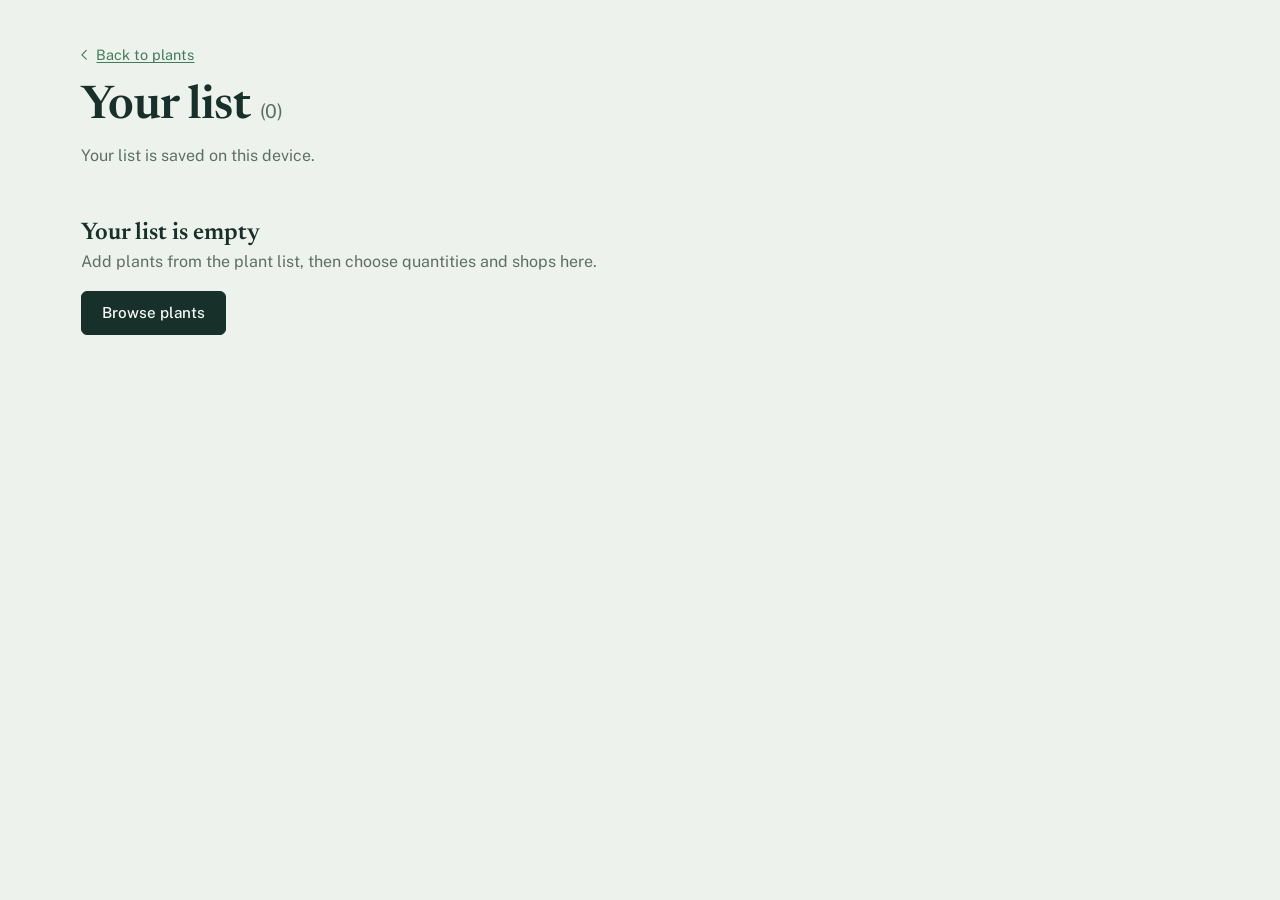
==== list.html @ 298e5327 "updates" ====
<!doctype html>
<html lang="en">
  <head>
    <meta charset="utf-8" />
    <meta
      name="viewport"
      content="width=device-width, initial-scale=1, viewport-fit=cover"
    />
    <title>Your list: plant shortlist for the 2420</title>
    <link rel="preconnect" href="https://fonts.googleapis.com" />
    <link rel="preconnect" href="https://fonts.gstatic.com" crossorigin />
    <link
      href="https://fonts.googleapis.com/css2?family=Newsreader:opsz,wght@6..72,400;6..72,600&family=Public+Sans:wght@400;500;600&display=swap"
      rel="stylesheet"
    />
    <link rel="stylesheet" href="styles.css" />
    <script src="plants.js" defer></script>
    <script src="core.js" defer></script>
    <script src="list.js" defer></script>
  </head>
  <body>
    <header class="page-width top">
      <a class="back-link" href="index.html">
        <svg viewBox="0 0 24 24" aria-hidden="true">
          <path d="m14 6-6 6 6 6" />
        </svg>
        Back to plants
      </a>
      <h1>
        Your list
        <span class="list-page__count">(<span data-cart-count>0</span>)</span>
      </h1>
      <p id="list-save-note">Choose a shop and quantity for each plant.</p>
    </header>

    <main class="page-width list-page">
      <noscript>
        <p class="notice">This page needs JavaScript to show your list.</p>
      </noscript>
      <div class="cart__undo" id="list-undo" hidden>
        <span id="list-undo-text"></span>
        <button type="button" class="link-button" id="list-undo-button">
          Undo
        </button>
      </div>
      <div class="list-empty" id="list-empty" hidden>
        <h2>Your list is empty</h2>
        <p>
          Add plants from the plant list, then choose quantities and shops
          here.
        </p>
        <a class="button" href="index.html">Browse plants</a>
      </div>
      <div class="list-layout" id="list-content" hidden>
        <div>
          <div class="list-tools">
            <button type="button" class="link-button" id="list-expand">
              Expand all
            </button>
          </div>
          <div id="list-groups"></div>
        </div>
        <aside class="list-summary" aria-labelledby="list-summary-title">
          <h2 id="list-summary-title">Summary</h2>
          <p class="cart__total">
            <span>Estimated total</span>
            <strong data-cart-total>$0.00</strong>
          </p>
          <p class="cart__note">AUD. Shipping not included.</p>
          <p class="cart__note" id="list-unknown" hidden></p>
          <p class="cart__note" id="list-checked"></p>
          <p class="cart__status" id="list-status" role="status"></p>
          <div class="cart__actions">
            <button type="button" class="button" id="list-copy">
              Copy list
            </button>
            <button
              type="button"
              class="button button--secondary"
              id="list-clear"
            >
              Clear list
            </button>
          </div>
          <label class="visually-hidden" for="list-copy-fallback"
            >List as text</label
          >
          <textarea
            id="list-copy-fallback"
            class="cart__fallback"
            readonly
            hidden
          ></textarea>
        </aside>
      </div>
    </main>
  </body>
</html>
---- styles.css ----
:root {
  --bg: #eef2ec;
  --surface: #f8faf6;
  --ink: #17302a;
  --muted: #5c6f67;
  --line: #cbd6ce;
  --leaf: #3f7d58;
  --amber: #a87a1c;
  --rotala: #b4473a;
  --thumb: #dde6df;
  --focus: #2f6f9f;
  --on-ink: #f8faf6;
  --backdrop: rgb(15 26 23 / 0.55);
  --serif: "Newsreader", Georgia, "Times New Roman", serif;
  --sans:
    "Public Sans", system-ui, -apple-system, "Segoe UI", Roboto, sans-serif;
  --radius: 0.375rem;
  --page-gutter: 1rem;
  --toolbar-height: 9.5rem;
  --toolbar-bottom: 0px;
  box-sizing: border-box;
  padding-top: env(safe-area-inset-top, 0px);
  padding-bottom: env(safe-area-inset-bottom, 0px);
  color-scheme: light dark;
}
@media (prefers-color-scheme: dark) {
  :root:not([data-theme="light"]) {
    --bg: #0f1a17;
    --surface: #15241f;
    --ink: #e3ece6;
    --muted: #9ab0a6;
    --line: #26372f;
    --leaf: #7fc199;
    --amber: #d9ad55;
    --rotala: #e07a6b;
    --thumb: #1d2e28;
    --focus: #7db7e0;
    --on-ink: #0f1a17;
    --backdrop: rgb(0 0 0 / 0.65);
  }
}
:root[data-theme="dark"] {
  --bg: #0f1a17;
  --surface: #15241f;
  --ink: #e3ece6;
  --muted: #9ab0a6;
  --line: #26372f;
  --leaf: #7fc199;
  --amber: #d9ad55;
  --rotala: #e07a6b;
  --thumb: #1d2e28;
  --focus: #7db7e0;
  --on-ink: #0f1a17;
  --backdrop: rgb(0 0 0 / 0.65);
}
@media (min-width: 750px) {
  :root {
    --page-gutter: 3rem;
  }
}

*,
*::before,
*::after {
  box-sizing: inherit;
}
html {
  scroll-padding-top: calc(env(safe-area-inset-top, 0px) + var(--toolbar-height));
  scrollbar-gutter: stable;
}
@media (prefers-reduced-motion: no-preference) {
  html {
    scroll-behavior: smooth;
  }
}
/* The page behind an open dialog must not scroll. */
html:has(dialog[open]) {
  overflow: hidden;
}
body {
  margin: 0;
  background: var(--bg);
  color: var(--ink);
  font: 400 1rem/1.55 var(--sans);
}
a {
  color: var(--leaf);
  text-underline-offset: 2px;
}
:focus-visible {
  outline: 3px solid var(--focus);
  outline-offset: 2px;
}
img {
  max-width: 100%;
}
[hidden] {
  display: none !important;
}
.visually-hidden {
  position: absolute !important;
  width: 1px;
  height: 1px;
  margin: -1px;
  padding: 0;
  overflow: hidden;
  clip-path: inset(50%);
  white-space: nowrap;
  border: 0;
}
button svg,
.chip svg,
.img-fallback svg {
  width: 1.25rem;
  height: 1.25rem;
  fill: none;
  stroke: currentColor;
  stroke-width: 1.6;
  stroke-linecap: round;
  stroke-linejoin: round;
  flex: none;
}

.page-width {
  max-width: 75rem;
  margin: 0 auto;
  padding: 0 var(--page-gutter);
}

/* Header */

header.top {
  padding-top: 2.75rem;
  padding-bottom: 1.25rem;
}
header.top h1 {
  font: 600 clamp(2rem, 6vw, 2.9rem)/1.08 var(--serif);
  letter-spacing: -0.01em;
  margin: 0 0 0.75rem;
}
header.top p {
  margin: 0;
  color: var(--muted);
  max-width: 38rem;
}

/* Buttons */

.button {
  display: inline-flex;
  align-items: center;
  justify-content: center;
  gap: 0.5rem;
  min-height: 2.75rem;
  padding: 0.5rem 1.25rem;
  border: 1px solid var(--ink);
  border-radius: var(--radius);
  background: var(--ink);
  color: var(--on-ink);
  font: 500 0.95rem var(--sans);
  cursor: pointer;
}
.button--secondary {
  background: transparent;
  color: var(--ink);
}
.link-button {
  padding: 0;
  border: 0;
  background: none;
  color: var(--leaf);
  font: inherit;
  text-decoration: underline;
  text-underline-offset: 2px;
  cursor: pointer;
}
.icon-button {
  display: inline-grid;
  place-items: center;
  width: 2.75rem;
  height: 2.75rem;
  padding: 0;
  border: 0;
  border-radius: 50%;
  background: transparent;
  color: var(--ink);
  cursor: pointer;
}
.icon-button:hover:not(:disabled) {
  background: var(--thumb);
}
button:disabled {
  opacity: 0.35;
  cursor: default;
}

/* Toolbar */

.toolbar {
  position: sticky;
  top: env(safe-area-inset-top, 0px);
  z-index: 5;
  background: var(--bg);
  border-bottom: 1px solid var(--line);
  padding: 0.75rem 0 0.5rem;
}
.toolbar.is-hidden {
  transform: translateY(calc(-100% - env(safe-area-inset-top, 0px)));
}
@media (prefers-reduced-motion: no-preference) {
  .toolbar {
    transition: transform 0.25s ease;
  }
}
.toolbar__row {
  display: flex;
  align-items: center;
  gap: 0.5rem;
}
.search {
  flex: 1;
  min-width: 0;
  font: inherit;
  color: var(--ink);
  background: var(--surface);
  border: 1px solid var(--line);
  border-radius: var(--radius);
  padding: 0.6rem 0.8rem;
}
.cart-button,
.facet-button,
.sort {
  position: relative;
  display: inline-flex;
  flex: none;
  align-items: center;
  gap: 0.4rem;
  min-height: 2.75rem;
  padding: 0.4rem 0.8rem;
  border: 1px solid var(--line);
  border-radius: var(--radius);
  background: var(--surface);
  color: var(--ink);
  font: 500 0.9rem var(--sans);
  text-decoration: none;
  cursor: pointer;
}
.cart-button svg,
.sort svg {
  width: 1.25rem;
  height: 1.25rem;
  fill: none;
  stroke: currentColor;
  stroke-width: 1.6;
  stroke-linecap: round;
  stroke-linejoin: round;
  flex: none;
}
.facet-button {
  justify-content: center;
  width: 2.75rem;
  padding: 0;
}
.cart-button__count,
.facet-button__count {
  min-width: 1.4rem;
  padding: 0 0.35rem;
  border-radius: 999px;
  background: var(--ink);
  color: var(--on-ink);
  font-size: 0.78rem;
  line-height: 1.4rem;
  text-align: center;
}
.facet-button__count {
  position: absolute;
  top: -0.45rem;
  right: -0.45rem;
  min-width: 1.2rem;
  padding: 0 0.3rem;
  font-size: 0.7rem;
  line-height: 1.2rem;
}
.cart-button__total {
  font-variant-numeric: tabular-nums;
}
.sort {
  padding: 0 0 0 0.7rem;
  cursor: default;
}
.sort select {
  align-self: stretch;
  padding: 0 0.6rem 0 0;
  border: 0;
  border-radius: var(--radius);
  background: transparent;
  color: var(--ink);
  font: inherit;
  cursor: pointer;
}
.sort select:focus-visible {
  outline: none;
}
.sort:has(select:focus-visible) {
  outline: 3px solid var(--focus);
  outline-offset: 2px;
}
/* On phones the sort control shrinks to its icon, with the select stretched
   invisibly over it so it still opens the native picker. A dot shows that a
   sort other than the default is in use. */
@media (max-width: 749px) {
  .sort {
    justify-content: center;
    width: 2.75rem;
    padding: 0;
  }
  .sort select {
    position: absolute;
    inset: 0;
    width: 100%;
    opacity: 0;
  }
  .sort.is-active::after {
    content: "";
    position: absolute;
    top: 0.45rem;
    right: 0.45rem;
    width: 0.45rem;
    height: 0.45rem;
    border-radius: 50%;
    background: var(--leaf);
  }
  .cart-button {
    padding-inline: 0.6rem;
  }
  .cart-button__total {
    display: none;
  }
}
.toolbar__meta {
  display: flex;
  flex-wrap: wrap;
  align-items: center;
  gap: 0.4rem 0.75rem;
}
.result-count {
  margin: 0.5rem 0 0;
  color: var(--muted);
  font-size: 0.85rem;
}
.active-facets {
  display: flex;
  flex-wrap: wrap;
  align-items: center;
  gap: 0.4rem;
  margin: 0.5rem 0 0;
  padding: 0;
  list-style: none;
  font-size: 0.85rem;
}
.chip {
  display: inline-flex;
  align-items: center;
  gap: 0.3rem;
  padding: 0.3rem 0.5rem 0.3rem 0.75rem;
  border: 1px solid var(--line);
  border-radius: 999px;
  background: var(--surface);
  color: var(--ink);
  font: inherit;
  cursor: pointer;
}
.chip svg {
  width: 0.95rem;
  height: 0.95rem;
}
.zones {
  display: flex;
  gap: 0.4rem;
  overflow-x: auto;
  padding-top: 0.6rem;
  scrollbar-width: none;
}
.zones a {
  flex: none;
  padding: 0.3rem 0.75rem;
  border: 1px solid var(--line);
  border-radius: 999px;
  background: var(--surface);
  color: var(--ink);
  font-size: 0.85rem;
  text-decoration: none;
}

/* Groups and the product grid (Dawn's collection grid) */

.zone {
  padding-top: 1.75rem;
}
/* Each heading sticks below the toolbar until its group scrolls out and the
   next one takes over; it moves up to the top while the toolbar is hidden. */
.zone__head {
  position: sticky;
  top: calc(env(safe-area-inset-top, 0px) + var(--toolbar-bottom));
  z-index: 3;
  display: flex;
  flex-wrap: wrap;
  align-items: baseline;
  justify-content: space-between;
  gap: 0.25rem 1rem;
  padding: 0.75rem 0;
  background: var(--bg);
}
:root:has(.toolbar.is-hidden) .zone__head {
  top: env(safe-area-inset-top, 0px);
}
@media (prefers-reduced-motion: no-preference) {
  .zone__head {
    transition: top 0.25s ease;
  }
}
.zone__head h2 {
  margin: 0;
  font: 600 1.7rem/1.15 var(--serif);
}
.zone__count {
  margin: 0;
  color: var(--muted);
  font-size: 0.9rem;
}
.zone__intro {
  max-width: 46rem;
  margin: -0.35rem 0 1.25rem;
  color: var(--muted);
}
.product-grid {
  display: grid;
  grid-template-columns: repeat(2, minmax(0, 1fr));
  gap: 1.25rem 0.5rem;
  margin: 0;
  padding: 0;
  list-style: none;
}
@media (min-width: 750px) {
  .product-grid {
    grid-template-columns: repeat(3, minmax(0, 1fr));
    gap: 2rem 1rem;
  }
}
@media (min-width: 990px) {
  .product-grid {
    grid-template-columns: repeat(4, minmax(0, 1fr));
  }
}

.card {
  position: relative;
  display: flex;
  flex-direction: column;
  height: 100%;
}
.card__media {
  position: relative;
  aspect-ratio: 1;
  overflow: hidden;
  border-radius: var(--radius);
  background: var(--thumb);
}
.card__media > img,
.card__media > .img-fallback {
  position: absolute;
  inset: 0;
  width: 100%;
  height: 100%;
  object-fit: cover;
}
.card__hover {
  opacity: 0;
}
@media (hover: hover) {
  .card:hover .card__hover.is-loaded {
    opacity: 1;
  }
}
@media (hover: hover) and (prefers-reduced-motion: no-preference) {
  .card__media > img {
    transition:
      opacity 0.3s ease,
      transform 0.6s ease;
  }
  .card:hover .card__media > img {
    transform: scale(1.03);
  }
}
.badge {
  display: inline-block;
  padding: 0.2rem 0.65rem;
  border-radius: 999px;
  background: var(--ink);
  color: var(--on-ink);
  font-size: 0.75rem;
  font-weight: 500;
  line-height: 1.4;
  white-space: nowrap;
}
.card__media .badge {
  position: absolute;
  left: 0.6rem;
  bottom: 0.6rem;
}
.card__info {
  display: flex;
  flex-direction: column;
  align-items: flex-start;
  gap: 0.15rem;
  padding: 0.75rem 0 0.75rem;
}
.card__heading {
  margin: 0;
  font: 600 1.1rem/1.25 var(--serif);
}
.card__link {
  color: var(--ink);
  text-decoration: none;
}
/* The whole card opens the plant; the quick add button sits above this. */
.card__link::after {
  content: "";
  position: absolute;
  inset: 0;
  z-index: 1;
  border-radius: var(--radius);
}
.card:hover .card__link {
  text-decoration: underline;
}
.card__link:focus-visible {
  outline: none;
}
.card__link:focus-visible::after {
  outline: 3px solid var(--focus);
  outline-offset: 3px;
}
.card__sub {
  margin: 0;
  color: var(--muted);
  font-size: 0.85rem;
  line-height: 1.35;
}
.card .price {
  margin: 0.2rem 0 0;
}
.card__add {
  position: relative;
  z-index: 2;
  margin-top: auto;
  min-height: 2.5rem;
  border: 1px solid var(--line);
  border-radius: var(--radius);
  background: var(--surface);
  color: var(--ink);
  font: 500 0.88rem var(--sans);
  cursor: pointer;
}
.card__add:hover {
  border-color: var(--ink);
}
.card__add[aria-pressed="true"] {
  border-color: var(--leaf);
  color: var(--leaf);
}
.card__add[aria-pressed="true"] .card__add-label::before {
  content: "✓ ";
}

.diff {
  display: inline-flex;
  align-items: center;
  gap: 0.35rem;
  font-size: 0.8rem;
  white-space: nowrap;
}
.diff::before {
  content: "";
  width: 0.55rem;
  height: 0.55rem;
  border-radius: 50%;
  background: currentColor;
}
.diff[data-d="Easy"] {
  color: var(--leaf);
}
.diff[data-d="Moderate"] {
  color: var(--amber);
}
.diff[data-d="Demanding"] {
  color: var(--rotala);
}

.price {
  font-variant-numeric: tabular-nums;
}
.price__current {
  font-weight: 600;
}
.price__was {
  margin-left: 0.3rem;
  color: var(--muted);
}
.price__none {
  color: var(--muted);
}

.catalogue {
  padding-bottom: calc(4rem + env(safe-area-inset-bottom, 0px));
}
.empty {
  padding: 3rem 0;
}
.empty h2 {
  margin: 0 0 0.25rem;
  font: 600 1.5rem var(--serif);
}
.empty p {
  margin: 0 0 1rem;
  color: var(--muted);
}
.notice {
  margin: 2rem 0 0;
  padding: 0.6rem 0.9rem;
  border-left: 3px solid var(--amber);
}

/* Image placeholder */

.img-fallback {
  display: flex;
  flex-direction: column;
  align-items: center;
  justify-content: center;
  gap: 0.35rem;
  background: var(--thumb);
  color: var(--muted);
  font-size: 0.75rem;
  text-align: center;
}
.img-fallback svg {
  width: 1.75rem;
  height: 1.75rem;
}
.gallery__thumb .img-fallback span,
.list-item__thumb.img-fallback span,
.added__thumb.img-fallback span {
  display: none;
}

/* Dialogs */

dialog {
  max-width: none;
  max-height: none;
  padding: 0;
  border: 0;
  background: transparent;
  color: var(--ink);
}
dialog::backdrop {
  background: var(--backdrop);
}

/* Plant modal (Dawn's quick add modal and product page layout) */

.product-modal {
  width: 100%;
  height: 100%;
  margin: 0;
}
.product-modal__panel {
  height: 100%;
  overflow-y: auto;
  overscroll-behavior: contain;
  background: var(--surface);
}
@media (min-width: 750px) {
  .product-modal {
    width: min(100% - 4rem, 72rem);
    height: fit-content;
    margin: auto;
  }
  .product-modal__panel {
    max-height: calc(100dvh - 4rem);
    border-radius: 0.5rem;
  }
}
.product-modal__bar {
  position: sticky;
  top: 0;
  z-index: 3;
  display: flex;
  align-items: center;
  gap: 0.25rem;
  padding: calc(0.35rem + env(safe-area-inset-top, 0px)) 0.5rem 0.35rem;
  background: var(--surface);
  border-bottom: 1px solid var(--line);
}
@media (min-width: 750px) {
  .product-modal__bar {
    padding-top: 0.35rem;
  }
}
.product-modal__position {
  min-width: 4.5rem;
  color: var(--muted);
  font-size: 0.85rem;
  text-align: center;
  font-variant-numeric: tabular-nums;
}
.product-modal__close {
  margin-left: auto;
}
.product {
  padding-bottom: calc(2rem + env(safe-area-inset-bottom, 0px));
}
@media (min-width: 750px) {
  .product {
    display: grid;
    grid-template-columns: minmax(0, 55fr) minmax(0, 45fr);
    gap: 3rem;
    padding: 1.5rem 2rem 2.5rem;
  }
  .product__media {
    position: sticky;
    top: 5rem;
    align-self: start;
  }
}
.product__info {
  padding: 1.25rem var(--page-gutter) 0;
}
@media (min-width: 750px) {
  .product__info {
    padding: 0;
  }
}

.gallery__viewport {
  display: flex;
  overflow-x: auto;
  scroll-snap-type: x mandatory;
  scrollbar-width: none;
  overscroll-behavior-x: contain;
}
.gallery__viewport::-webkit-scrollbar {
  display: none;
}
.gallery__slide {
  flex: 0 0 100%;
  margin: 0;
  scroll-snap-align: start;
}
.gallery__zoom {
  position: relative;
  display: block;
  width: 100%;
  aspect-ratio: 4 / 3;
  padding: 0;
  border: 0;
  background: var(--thumb);
  cursor: zoom-in;
}
@media (min-width: 750px) {
  .gallery__zoom {
    border-radius: var(--radius);
    overflow: hidden;
  }
}
.gallery__zoom img,
.gallery__zoom .img-fallback {
  width: 100%;
  height: 100%;
  object-fit: contain;
}
.gallery__caption {
  padding: 0.5rem var(--page-gutter) 0;
  color: var(--muted);
  font-size: 0.8rem;
  line-height: 1.4;
}
@media (min-width: 750px) {
  .gallery__caption {
    padding-inline: 0;
  }
}
.gallery__nav {
  display: flex;
  align-items: center;
  justify-content: center;
  gap: 0.5rem;
  margin-top: 0.25rem;
}
.gallery__counter {
  min-width: 3rem;
  color: var(--muted);
  font-size: 0.85rem;
  text-align: center;
  font-variant-numeric: tabular-nums;
}
.gallery__thumbs {
  display: none;
}
/* Thumbnails take over from the arrows once there is room for them. */
@media (min-width: 750px) {
  .gallery__nav {
    display: none;
  }
}
@media (min-width: 750px) {
  .gallery__thumbs {
    display: grid;
    grid-template-columns: repeat(4, minmax(0, 1fr));
    gap: 0.5rem;
    margin: 0.5rem 0 0;
    padding: 0;
    list-style: none;
  }
}
.gallery__thumb {
  display: block;
  width: 100%;
  aspect-ratio: 1;
  padding: 0;
  overflow: hidden;
  border: 1px solid var(--line);
  border-radius: var(--radius);
  background: var(--thumb);
  cursor: pointer;
}
.gallery__thumb img,
.gallery__thumb .img-fallback {
  display: flex;
  width: 100%;
  height: 100%;
  object-fit: cover;
}
.gallery__thumb[aria-current="true"] {
  border-color: var(--ink);
  box-shadow: 0 0 0 1px var(--ink);
}

.product__zone {
  margin: 0;
  color: var(--muted);
  font-size: 0.9rem;
}
.product__title {
  margin: 0.15rem 0 0.2rem;
  font: 600 clamp(1.8rem, 4vw, 2.4rem)/1.1 var(--serif);
}
.product__sub {
  margin: 0 0 0.4rem;
  color: var(--muted);
}
.product__price {
  margin: 1rem 0 0.75rem;
  font-size: 1.25rem;
}
.product__price .badge {
  margin-left: 0.4rem;
  vertical-align: 0.15em;
}
.pills {
  margin: 0 0 0.75rem;
  padding: 0;
  border: 0;
}
.pills legend {
  margin-bottom: 0.5rem;
  padding: 0;
  font-size: 0.9rem;
}
.pills__list {
  display: flex;
  flex-wrap: wrap;
  gap: 0.5rem;
}
.pills__pill {
  padding: 0.45rem 1rem;
  border: 1px solid var(--line);
  border-radius: 999px;
  background: var(--surface);
  font-size: 0.88rem;
  cursor: pointer;
}
.pills__pill:hover {
  border-color: var(--ink);
}
.pills__price {
  font-weight: 600;
  font-variant-numeric: tabular-nums;
}
/* Dawn strikes sold out variants through; they stay selectable here because
   a sold out listing may be back in stock. */
.pills__pill.is-sold-out {
  color: var(--muted);
  background-image: linear-gradient(
    to bottom right,
    transparent calc(50% - 1px),
    var(--line) 50%,
    transparent calc(50% + 1px)
  );
}
.pills__input:checked + .pills__pill {
  border-color: var(--ink);
  background-color: var(--ink);
  color: var(--on-ink);
}
.pills__input:focus-visible + .pills__pill {
  outline: 3px solid var(--focus);
  outline-offset: 2px;
}
.product__offer {
  font-size: 0.9rem;
  color: var(--muted);
}
.product__offer p {
  margin: 0 0 0.25rem;
}
.product__warning,
.cart-line__warning {
  color: var(--rotala);
}
.product__form {
  display: flex;
  flex-wrap: wrap;
  gap: 0.75rem;
  margin: 1.25rem 0 0.5rem;
}
.product__add {
  flex: 1 1 12rem;
  min-height: 3rem;
}
.product__in-list {
  display: flex;
  flex-wrap: wrap;
  align-items: baseline;
  gap: 0.25rem 1rem;
  font-size: 0.9rem;
}
.product__in-list p {
  margin: 0;
  color: var(--leaf);
}
.product__about {
  margin: 1.5rem 0;
}

.quantity {
  display: inline-flex;
  align-items: stretch;
  min-height: 3rem;
  border: 1px solid var(--line);
  border-radius: var(--radius);
  background: var(--surface);
}
.quantity__button {
  width: 2.75rem;
  border: 0;
  background: none;
  color: var(--ink);
  font: 500 1.1rem var(--sans);
  cursor: pointer;
}
.quantity__input {
  width: 2.75rem;
  border: 0;
  background: none;
  color: var(--ink);
  font: 500 1rem var(--sans);
  text-align: center;
  appearance: textfield;
  -moz-appearance: textfield;
}
.quantity__input::-webkit-inner-spin-button,
.quantity__input::-webkit-outer-spin-button {
  margin: 0;
  -webkit-appearance: none;
}

.product__section {
  padding: 1rem 0;
  border-top: 1px solid var(--line);
  font-size: 0.95rem;
}
.product__section h3 {
  margin: 0 0 0.6rem;
  font: 600 1.05rem var(--serif);
}
.product__section p {
  margin: 0;
}
.conditions {
  display: grid;
  grid-template-columns: repeat(2, minmax(0, 1fr));
  gap: 0.75rem 1rem;
  margin: 0;
}
.conditions dt {
  color: var(--muted);
  font-size: 0.8rem;
}
.conditions dd {
  margin: 0;
}
.link-list {
  margin: 0;
  padding-left: 1.1rem;
}
.link-list li {
  margin-bottom: 0.4rem;
}

/* Lightbox: always dark so photos read the same in either theme */

.lightbox {
  width: 100%;
  height: 100%;
  margin: 0;
  color: #e3ece6;
}
.lightbox__panel {
  display: grid;
  background: rgb(5 10 8 / 0.96);
  grid-template-rows: minmax(0, 1fr) auto;
  height: 100%;
  padding: calc(3.5rem + env(safe-area-inset-top, 0px)) 1rem
    calc(0.75rem + env(safe-area-inset-bottom, 0px));
}
.lightbox__close {
  position: absolute;
  top: calc(0.5rem + env(safe-area-inset-top, 0px));
  right: 0.5rem;
  color: inherit;
}
.lightbox .icon-button {
  color: inherit;
}
.lightbox .icon-button:hover:not(:disabled) {
  background: rgb(255 255 255 / 0.12);
}
.lightbox__figure {
  display: grid;
  grid-template-rows: minmax(0, 1fr) auto;
  min-height: 0;
  margin: 0;
}
.lightbox__frame {
  display: grid;
  place-items: center;
  min-height: 0;
}
.lightbox__frame img,
.lightbox__frame .img-fallback {
  max-width: 100%;
  max-height: 100%;
  object-fit: contain;
}
.lightbox__frame .img-fallback {
  width: min(100%, 24rem);
  aspect-ratio: 1;
}
.lightbox__caption {
  max-width: 46rem;
  margin: 0.75rem auto 0;
  font-size: 0.85rem;
  text-align: center;
  color: #b8c9c0;
}
.lightbox__caption a {
  color: #9fd4b3;
}
.lightbox__nav {
  display: flex;
  align-items: center;
  justify-content: center;
  gap: 0.75rem;
  padding-top: 0.5rem;
}
.lightbox__counter {
  font-size: 0.85rem;
  font-variant-numeric: tabular-nums;
}

/* Drawer: filters */

.drawer {
  width: min(100%, 26rem);
  height: 100%;
  margin: 0;
}
.drawer--left {
  margin-right: auto;
}
.drawer__panel {
  display: flex;
  flex-direction: column;
  height: 100%;
  background: var(--surface);
}
@media (prefers-reduced-motion: no-preference) {
  .drawer[open] .drawer__panel {
    transition: transform 0.25s ease;
  }
  @starting-style {
    .drawer--left[open] .drawer__panel {
      transform: translateX(-100%);
    }
  }
}
.drawer__head {
  display: flex;
  align-items: flex-start;
  justify-content: space-between;
  gap: 1rem;
  padding: calc(1rem + env(safe-area-inset-top, 0px)) 0.75rem 0.75rem 1.25rem;
  border-bottom: 1px solid var(--line);
}
.drawer__head h2 {
  margin: 0.3rem 0 0;
  font: 600 1.4rem/1.2 var(--serif);
}
.drawer__body {
  flex: 1;
  overflow-y: auto;
  overscroll-behavior: contain;
  padding: 0 1.25rem;
}
.drawer__foot {
  padding: 1rem 1.25rem calc(1rem + env(safe-area-inset-bottom, 0px));
  border-top: 1px solid var(--line);
}
.drawer__foot--split {
  display: grid;
  grid-template-columns: 1fr 1fr;
  gap: 0.75rem;
}

.facet {
  margin: 0;
  padding: 1rem 0;
  border: 0;
  border-bottom: 1px solid var(--line);
}
.facet legend {
  float: left;
  width: 100%;
  margin-bottom: 0.5rem;
  padding: 0;
  font: 600 1.05rem var(--serif);
}
.facet legend + * {
  clear: both;
}
.facet__option {
  display: flex;
  align-items: center;
  gap: 0.6rem;
  min-height: 2.25rem;
  cursor: pointer;
}
.facet__option input {
  width: 1.1rem;
  height: 1.1rem;
  margin: 0;
  accent-color: var(--ink);
}
.facet__count {
  margin-left: auto;
  color: var(--muted);
  font-size: 0.85rem;
}
.facet__hint {
  margin: 0 0 0.75rem;
  color: var(--muted);
  font-size: 0.85rem;
}
.facet__range {
  display: grid;
  grid-template-columns: 1fr 1fr;
  gap: 0.75rem;
}
.facet__range label {
  display: flex;
  align-items: center;
  gap: 0.3rem;
  padding: 0 0.6rem;
  border: 1px solid var(--line);
  border-radius: var(--radius);
  font-size: 0.9rem;
  color: var(--muted);
}
.facet__range input {
  width: 100%;
  min-width: 0;
  min-height: 2.5rem;
  border: 0;
  background: none;
  color: var(--ink);
  font: inherit;
}

/* Added to list notification (Dawn's cart notification) */

.added {
  inset: 0 0 auto auto;
  width: 100%;
  margin: 0;
  padding: 0;
  border: 0;
  background: transparent;
  color: var(--ink);
  overflow: visible;
}
@media (min-width: 750px) {
  .added {
    top: 0.75rem;
    right: var(--page-gutter);
    width: 24rem;
  }
}
.added__panel {
  padding: calc(1rem + env(safe-area-inset-top, 0px)) 1.25rem 1.25rem;
  border: 1px solid var(--line);
  background: var(--surface);
  box-shadow: 0 0.5rem 2rem rgb(15 26 23 / 0.18);
}
@media (min-width: 750px) {
  .added__panel {
    padding-top: 1rem;
    border-radius: 0.5rem;
  }
}
@media (prefers-reduced-motion: no-preference) {
  .added:popover-open .added__panel {
    transition:
      transform 0.25s ease,
      opacity 0.25s ease;
  }
  @starting-style {
    .added:popover-open .added__panel {
      transform: translateY(-1rem);
      opacity: 0;
    }
  }
}
.added__head {
  display: flex;
  align-items: center;
  justify-content: space-between;
  gap: 1rem;
  margin: -0.5rem -0.5rem 0.5rem 0;
}
.added__title {
  display: flex;
  align-items: center;
  gap: 0.4rem;
  margin: 0;
  font-size: 0.9rem;
}
.added__title svg {
  width: 1.1rem;
  height: 1.1rem;
  fill: none;
  stroke: var(--leaf);
  stroke-width: 2;
  stroke-linecap: round;
  stroke-linejoin: round;
}
.added__item {
  display: grid;
  grid-template-columns: 4.5rem minmax(0, 1fr);
  gap: 0.9rem;
  margin-bottom: 1.25rem;
}
.added__item p {
  margin: 0;
}
.added__thumb {
  width: 4.5rem;
  height: 4.5rem;
  border-radius: var(--radius);
  object-fit: cover;
  background: var(--thumb);
}
.added__name {
  font: 600 1.05rem/1.25 var(--serif);
}
.added__meta {
  color: var(--muted);
  font-size: 0.85rem;
}
.added__price {
  font-size: 0.9rem;
  font-weight: 600;
  font-variant-numeric: tabular-nums;
}
.added__view {
  width: 100%;
  text-decoration: none;
}
.added__continue {
  display: block;
  margin: 0.75rem auto 0;
  font-size: 0.9rem;
}

/* List page */

.back-link {
  display: inline-flex;
  align-items: center;
  gap: 0.2rem;
  margin: 0 0 1rem -0.3rem;
  font-size: 0.9rem;
}
.back-link svg {
  width: 1.1rem;
  height: 1.1rem;
  fill: none;
  stroke: currentColor;
  stroke-width: 1.6;
  stroke-linecap: round;
  stroke-linejoin: round;
}
.list-page__count {
  font: 400 1.2rem var(--sans);
  color: var(--muted);
}
.list-page {
  padding-bottom: calc(3rem + env(safe-area-inset-bottom, 0px));
}
.list-layout {
  display: grid;
  gap: 2rem;
}
@media (min-width: 990px) {
  .list-layout {
    grid-template-columns: minmax(0, 1fr) 20rem;
    gap: 3rem;
    align-items: start;
  }
  .list-summary {
    position: sticky;
    top: 1.5rem;
  }
}
.list-tools {
  display: flex;
  justify-content: flex-end;
  font-size: 0.9rem;
}
.list-empty {
  padding: 2rem 0;
}
.list-empty h2 {
  margin: 0 0 0.3rem;
  font: 600 1.5rem var(--serif);
}
.list-empty p {
  margin: 0 0 1rem;
  color: var(--muted);
}
.list-empty .button {
  text-decoration: none;
}
.list-group + .list-group {
  margin-top: 2.5rem;
}
.list-group h2 {
  display: flex;
  align-items: baseline;
  justify-content: space-between;
  gap: 1rem;
  margin: 0.75rem 0 0;
  padding-bottom: 0.5rem;
  border-bottom: 2px solid var(--ink);
  font: 600 1.6rem/1.15 var(--serif);
}
.list-group h2 span {
  font: 600 1rem var(--sans);
  font-variant-numeric: tabular-nums;
}
.list-item {
  border-bottom: 1px solid var(--line);
}
.list-item__summary {
  display: grid;
  grid-template-columns: 3.5rem minmax(0, 1fr) auto 1rem;
  align-items: center;
  gap: 0.9rem;
  padding: 0.75rem 0;
  list-style: none;
  cursor: pointer;
}
.list-item__summary::-webkit-details-marker {
  display: none;
}
.list-item__summary::after {
  content: "";
  justify-self: center;
  width: 0.5rem;
  height: 0.5rem;
  border-right: 1.5px solid currentColor;
  border-bottom: 1.5px solid currentColor;
  transform: translateY(-25%) rotate(45deg);
}
.list-item[open] .list-item__summary::after {
  transform: translateY(25%) rotate(-135deg);
}
.list-item__thumb {
  width: 3.5rem;
  height: 3.5rem;
  border-radius: var(--radius);
  object-fit: cover;
  background: var(--thumb);
}
.list-item__heading {
  display: flex;
  flex-direction: column;
}
.list-item__name {
  font: 600 1.05rem/1.25 var(--serif);
}
.list-item__summary:hover .list-item__name {
  text-decoration: underline;
}
.list-item__qty {
  color: var(--muted);
  font-size: 0.85rem;
}
.list-item__price {
  font-weight: 600;
  font-variant-numeric: tabular-nums;
}
.list-item__body {
  padding: 0 0 1rem calc(3.5rem + 0.9rem);
}
@media (max-width: 749px) {
  .list-item__body {
    padding-left: 0;
  }
}
.cart-line__top {
  display: flex;
  justify-content: space-between;
  gap: 0.75rem;
}
.cart-line__sub,
.cart-line__detail {
  margin: 0.1rem 0 0;
  color: var(--muted);
  font-size: 0.82rem;
}
.cart-line__each {
  display: flex;
  flex-direction: column;
  align-items: flex-end;
  margin: 0;
  font-size: 0.9rem;
  font-variant-numeric: tabular-nums;
}
.cart-line__each small {
  color: var(--muted);
}
.cart-line__shop select {
  width: 100%;
  max-width: 28rem;
  min-height: 2.5rem;
  margin-top: 0.5rem;
  padding: 0.3rem 0.5rem;
  border: 1px solid var(--line);
  border-radius: var(--radius);
  background: var(--surface);
  color: var(--ink);
  font: 0.88rem var(--sans);
}
.cart-line__warning {
  margin: 0.4rem 0 0;
  font-size: 0.82rem;
}
.cart-line__controls {
  display: flex;
  flex-wrap: wrap;
  align-items: center;
  gap: 0.5rem 1rem;
  margin-top: 0.6rem;
  font-size: 0.85rem;
}
.cart-line__controls .quantity {
  min-height: 2.5rem;
}
.cart-line__controls .quantity__button,
.cart-line__controls .quantity__input {
  width: 2.4rem;
}
.cart-line__controls .link-button {
  margin-left: auto;
}
.cart__undo {
  display: flex;
  align-items: center;
  justify-content: space-between;
  gap: 1rem;
  margin-bottom: 1rem;
  padding: 0.6rem 0.8rem;
  border-radius: var(--radius);
  background: var(--thumb);
  font-size: 0.9rem;
}
.list-summary {
  padding: 1.25rem;
  border: 1px solid var(--line);
  border-radius: 0.5rem;
  background: var(--surface);
}
.list-summary h2 {
  margin: 0 0 0.75rem;
  font: 600 1.25rem var(--serif);
}
.list-summary p {
  margin: 0 0 0.3rem;
}
.cart__total {
  display: flex;
  justify-content: space-between;
  font-size: 1.1rem;
}
.cart__total strong {
  font-variant-numeric: tabular-nums;
}
.cart__note {
  color: var(--muted);
  font-size: 0.82rem;
}
.cart__status {
  color: var(--leaf);
  font-size: 0.85rem;
}
.cart__status:empty {
  display: none;
}
.cart__actions {
  display: grid;
  grid-template-columns: 1fr 1fr;
  gap: 0.75rem;
  margin-top: 0.75rem;
}
.cart__fallback {
  width: 100%;
  height: 10rem;
  margin-top: 0.75rem;
  padding: 0.5rem;
  border: 1px solid var(--line);
  border-radius: var(--radius);
  background: var(--bg);
  color: var(--ink);
  font: 0.8rem/1.4 var(--sans);
}
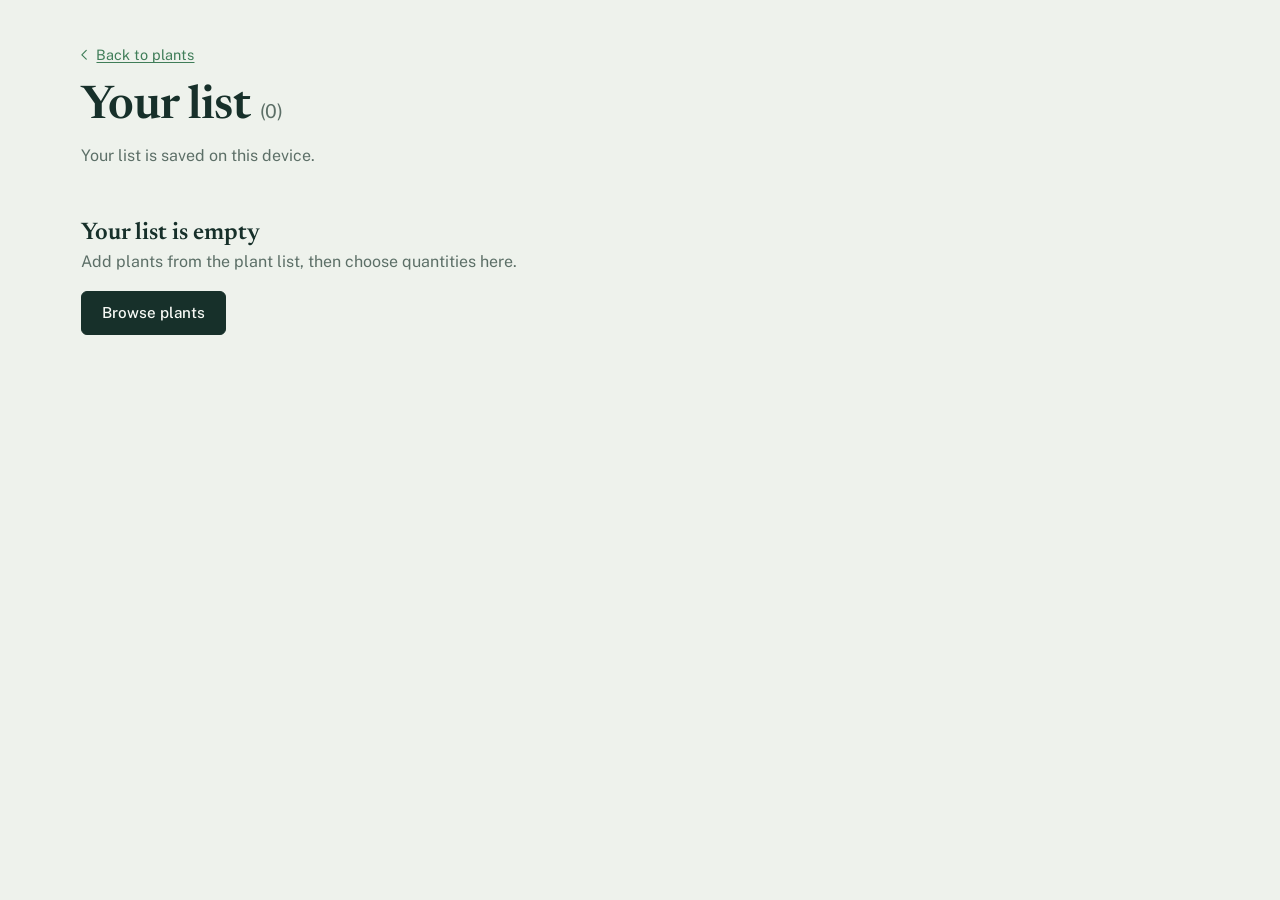
==== commit 736077c2: "updates" ====
--- a/list.html
+++ b/list.html
@@ -6,7 +6,7 @@
       name="viewport"
       content="width=device-width, initial-scale=1, viewport-fit=cover"
     />
-    <title>Your list: plant shortlist for the 2420</title>
+    <title>Your list: plant shortlist</title>
     <link rel="preconnect" href="https://fonts.googleapis.com" />
     <link rel="preconnect" href="https://fonts.gstatic.com" crossorigin />
     <link
@@ -30,7 +30,7 @@
         Your list
         <span class="list-page__count">(<span data-cart-count>0</span>)</span>
       </h1>
-      <p id="list-save-note">Choose a shop and quantity for each plant.</p>
+      <p id="list-save-note">Choose a quantity for each plant.</p>
     </header>
 
     <main class="page-width list-page">
@@ -46,8 +46,7 @@
       <div class="list-empty" id="list-empty" hidden>
         <h2>Your list is empty</h2>
         <p>
-          Add plants from the plant list, then choose quantities and shops
-          here.
+          Add plants from the plant list, then choose quantities here.
         </p>
         <a class="button" href="index.html">Browse plants</a>
       </div>
@@ -66,7 +65,7 @@
             <span>Estimated total</span>
             <strong data-cart-total>$0.00</strong>
           </p>
-          <p class="cart__note">AUD. Shipping not included.</p>
+          <p class="cart__note">AUD, from average online store prices.</p>
           <p class="cart__note" id="list-unknown" hidden></p>
           <p class="cart__note" id="list-checked"></p>
           <p class="cart__status" id="list-status" role="status"></p>
@@ -93,6 +92,18 @@
           ></textarea>
         </aside>
       </div>
+      <section
+        class="favourites"
+        id="favourites"
+        aria-labelledby="favourites-title"
+        hidden
+      >
+        <h2 id="favourites-title">Favourites</h2>
+        <p class="favourites__note">
+          Plants you are considering. They are not in your list or its total.
+        </p>
+        <ul class="favourites__items" id="favourites-items" role="list"></ul>
+      </section>
     </main>
   </body>
 </html>
--- a/styles.css
+++ b/styles.css
@@ -492,21 +492,41 @@
     transform: scale(1.03);
   }
 }
-.badge {
-  display: inline-block;
-  padding: 0.2rem 0.65rem;
-  border-radius: 999px;
-  background: var(--ink);
-  color: var(--on-ink);
-  font-size: 0.75rem;
-  font-weight: 500;
-  line-height: 1.4;
-  white-space: nowrap;
-}
-.card__media .badge {
-  position: absolute;
-  left: 0.6rem;
-  bottom: 0.6rem;
+.card__actions {
+  position: relative;
+  z-index: 2;
+  display: flex;
+  gap: 0.5rem;
+  margin-top: auto;
+}
+.card__favourite {
+  display: grid;
+  flex: none;
+  place-items: center;
+  width: 2.5rem;
+  min-height: 2.5rem;
+  padding: 0;
+  border: 1px solid var(--line);
+  border-radius: var(--radius);
+  background: var(--surface);
+  color: var(--ink);
+  cursor: pointer;
+}
+.card__favourite:hover {
+  border-color: var(--ink);
+}
+.card__favourite svg,
+.product__favourite svg {
+  width: 1.25rem;
+  height: 1.25rem;
+  fill: none;
+  stroke: currentColor;
+  stroke-width: 1.75;
+}
+.card__favourite[aria-pressed="true"] svg,
+.product__favourite[aria-pressed="true"] svg {
+  fill: var(--rotala);
+  stroke: var(--rotala);
 }
 .card__info {
   display: flex;
@@ -551,9 +571,7 @@
   margin: 0.2rem 0 0;
 }
 .card__add {
-  position: relative;
-  z-index: 2;
-  margin-top: auto;
+  flex: 1;
   min-height: 2.5rem;
   border: 1px solid var(--line);
   border-radius: var(--radius);
@@ -602,10 +620,6 @@
 }
 .price__current {
   font-weight: 600;
-}
-.price__was {
-  margin-left: 0.3rem;
-  color: var(--muted);
 }
 .price__none {
   color: var(--muted);
@@ -864,70 +878,42 @@
   margin: 1rem 0 0.75rem;
   font-size: 1.25rem;
 }
-.product__price .badge {
-  margin-left: 0.4rem;
-  vertical-align: 0.15em;
-}
-.pills {
-  margin: 0 0 0.75rem;
-  padding: 0;
-  border: 0;
-}
-.pills legend {
-  margin-bottom: 0.5rem;
-  padding: 0;
-  font-size: 0.9rem;
-}
-.pills__list {
-  display: flex;
-  flex-wrap: wrap;
-  gap: 0.5rem;
-}
-.pills__pill {
-  padding: 0.45rem 1rem;
-  border: 1px solid var(--line);
-  border-radius: 999px;
-  background: var(--surface);
+.product__price-note {
+  margin: 0.15rem 0 0;
+  color: var(--muted);
   font-size: 0.88rem;
-  cursor: pointer;
-}
-.pills__pill:hover {
-  border-color: var(--ink);
-}
-.pills__price {
-  font-weight: 600;
-  font-variant-numeric: tabular-nums;
-}
-/* Dawn strikes sold out variants through; they stay selectable here because
-   a sold out listing may be back in stock. */
-.pills__pill.is-sold-out {
-  color: var(--muted);
-  background-image: linear-gradient(
-    to bottom right,
-    transparent calc(50% - 1px),
-    var(--line) 50%,
-    transparent calc(50% + 1px)
-  );
-}
-.pills__input:checked + .pills__pill {
-  border-color: var(--ink);
-  background-color: var(--ink);
-  color: var(--on-ink);
-}
-.pills__input:focus-visible + .pills__pill {
-  outline: 3px solid var(--focus);
-  outline-offset: 2px;
-}
-.product__offer {
-  font-size: 0.9rem;
-  color: var(--muted);
-}
-.product__offer p {
-  margin: 0 0 0.25rem;
-}
-.product__warning,
+}
+.product__checked {
+  margin: 0.5rem 0 0;
+  color: var(--muted);
+  font-size: 0.82rem;
+}
 .cart-line__warning {
   color: var(--rotala);
+}
+.stores {
+  margin: 0.25rem 0 0;
+  padding: 0;
+  list-style: none;
+  max-width: 28rem;
+}
+.stores__item {
+  display: flex;
+  justify-content: space-between;
+  align-items: baseline;
+  gap: 1rem;
+  padding: 0.5rem 0;
+  border-bottom: 1px solid var(--line);
+  font-size: 0.9rem;
+}
+.stores__unit {
+  display: block;
+  color: var(--muted);
+  font-size: 0.8rem;
+}
+.stores__price {
+  font-variant-numeric: tabular-nums;
+  white-space: nowrap;
 }
 .product__form {
   display: flex;
@@ -935,9 +921,29 @@
   gap: 0.75rem;
   margin: 1.25rem 0 0.5rem;
 }
-.product__add {
+.product__favourite {
   flex: 1 1 12rem;
   min-height: 3rem;
+  border-color: var(--line);
+  background: var(--surface);
+}
+.product__favourite:hover {
+  border-color: var(--ink);
+}
+.product__add {
+  flex: 1 1 100%;
+  min-height: 3rem;
+}
+.product__add:hover {
+  border-color: color-mix(in srgb, var(--ink) 82%, var(--bg));
+  background: color-mix(in srgb, var(--ink) 82%, var(--bg));
+}
+@media (prefers-reduced-motion: no-preference) {
+  .product__add {
+    transition:
+      background-color 0.15s ease,
+      border-color 0.15s ease;
+  }
 }
 .product__in-list {
   display: flex;
@@ -1471,18 +1477,6 @@
 .cart-line__each small {
   color: var(--muted);
 }
-.cart-line__shop select {
-  width: 100%;
-  max-width: 28rem;
-  min-height: 2.5rem;
-  margin-top: 0.5rem;
-  padding: 0.3rem 0.5rem;
-  border: 1px solid var(--line);
-  border-radius: var(--radius);
-  background: var(--surface);
-  color: var(--ink);
-  font: 0.88rem var(--sans);
-}
 .cart-line__warning {
   margin: 0.4rem 0 0;
   font-size: 0.82rem;
@@ -1515,6 +1509,52 @@
   border-radius: var(--radius);
   background: var(--thumb);
   font-size: 0.9rem;
+}
+.favourites {
+  margin-top: 3rem;
+}
+.favourites h2 {
+  margin: 0;
+  padding-bottom: 0.5rem;
+  border-bottom: 2px solid var(--ink);
+  font: 600 1.6rem/1.15 var(--serif);
+}
+.favourites__note {
+  margin: 0.5rem 0 0;
+  color: var(--muted);
+  font-size: 0.9rem;
+}
+.favourites__items {
+  margin: 0;
+  padding: 0;
+}
+.favourite {
+  display: grid;
+  grid-template-columns: 3.5rem minmax(0, 1fr) auto;
+  align-items: center;
+  gap: 0.9rem;
+  padding: 0.75rem 0;
+  border-bottom: 1px solid var(--line);
+}
+.favourite .list-item__name {
+  color: var(--ink);
+  text-decoration: none;
+}
+.favourite .list-item__name:hover {
+  text-decoration: underline;
+}
+.favourite__actions {
+  display: flex;
+  flex-wrap: wrap;
+  align-items: center;
+  justify-content: flex-end;
+  gap: 0.5rem 1rem;
+  font-size: 0.85rem;
+}
+.favourite__add {
+  min-height: 2.5rem;
+  padding: 0.4rem 1rem;
+  font-size: 0.88rem;
 }
 .list-summary {
   padding: 1.25rem;
